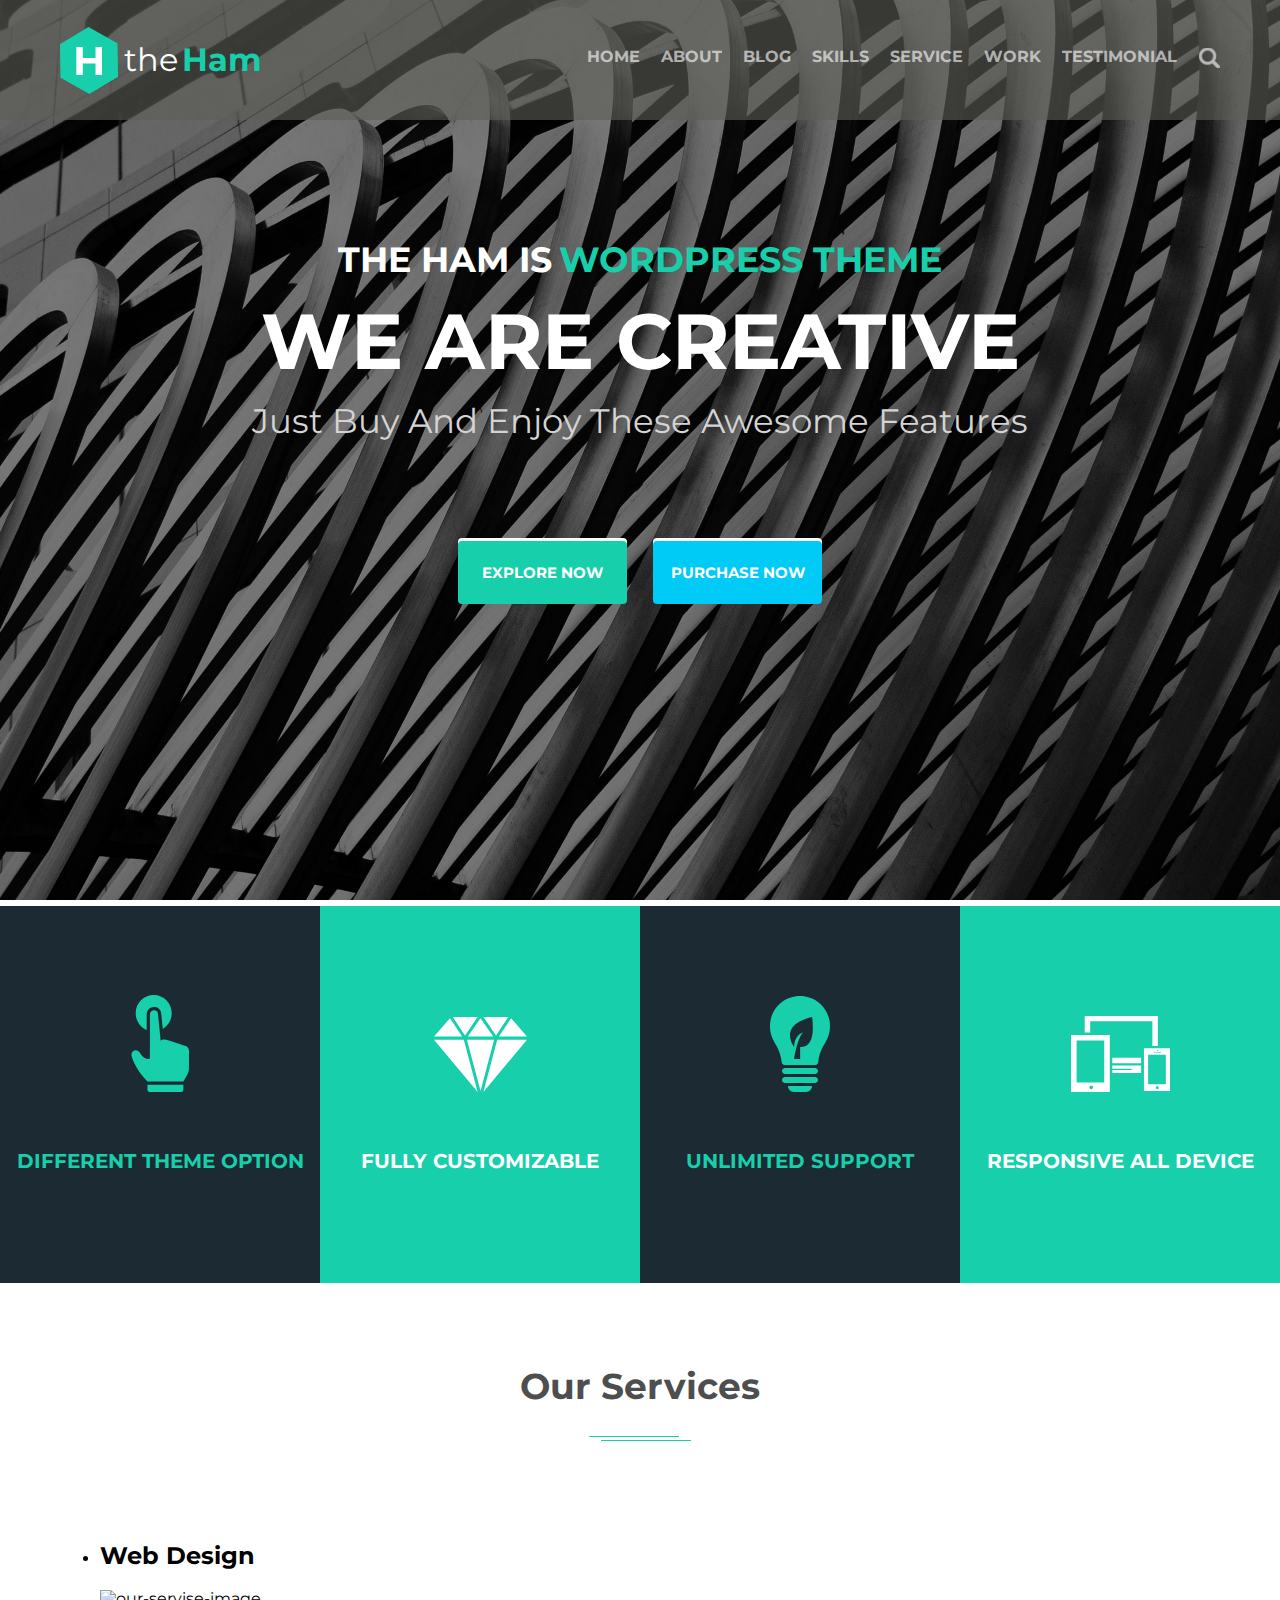
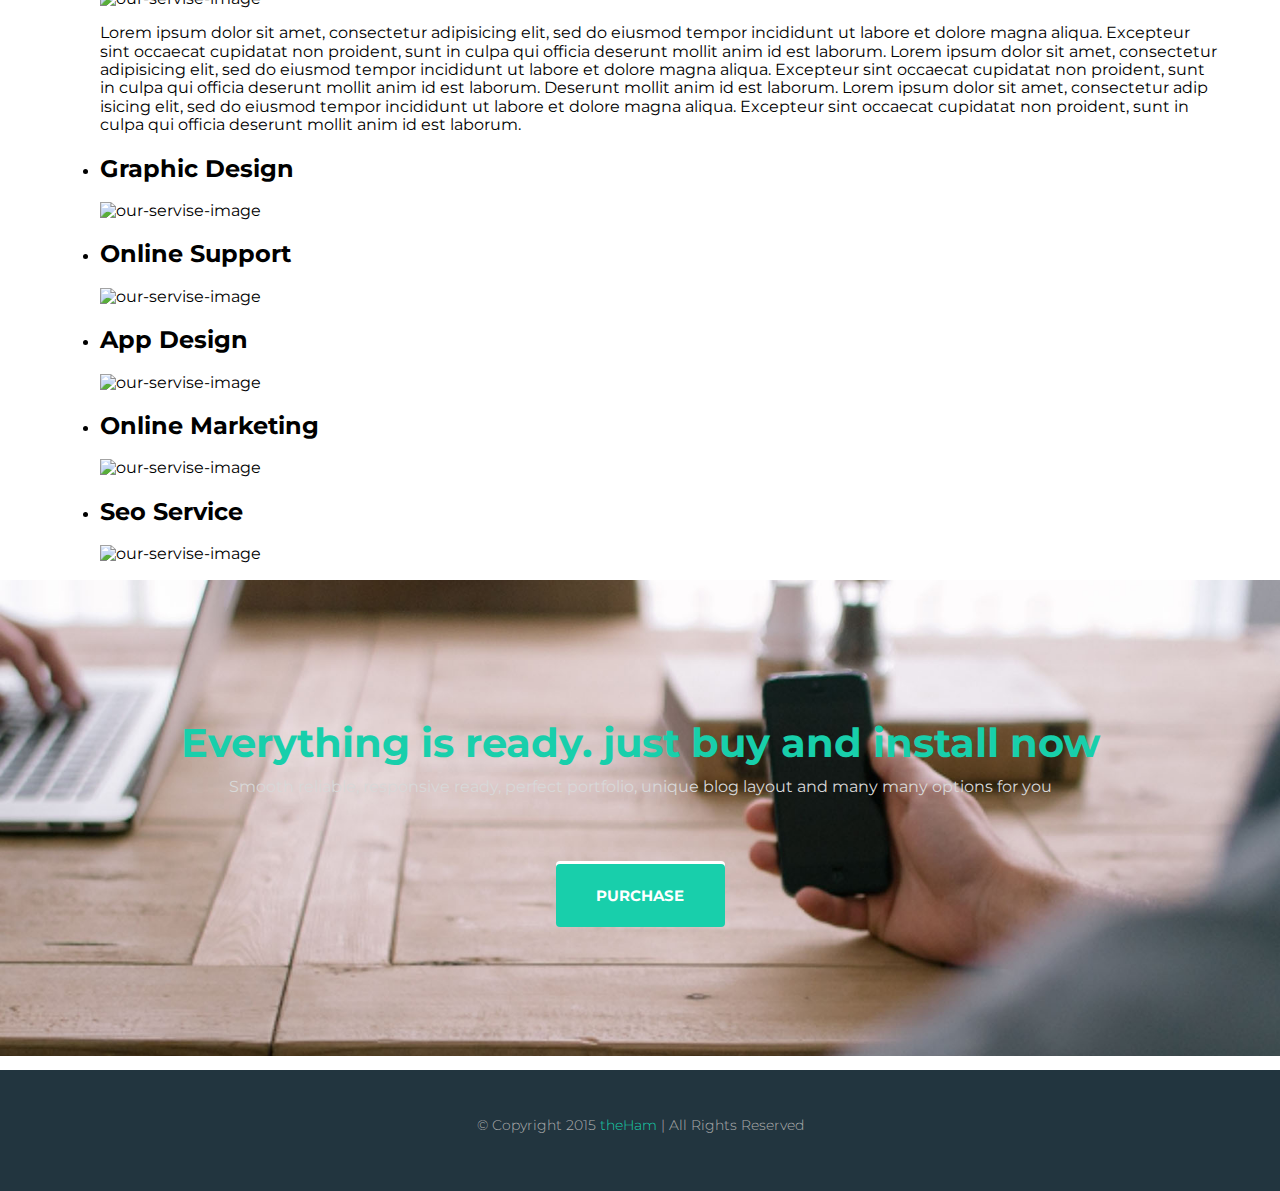
==== index.html @ 10da003f "add fotter, font" ====
<!DOCTYPE html>
<html lang="en">

<head>
    <meta charset="UTF-8">
    <meta http-equiv="X-UA-Compatible" content="IE=edge">
    <meta name="viewport" content="width=device-width, initial-scale=1.0">
    <title>Document</title>
    <link rel="preconnect" href="https://fonts.googleapis.com">
    <link rel="preconnect" href="https://fonts.gstatic.com" crossorigin>
    <link href="https://fonts.googleapis.com/css2?family=Montserrat:ital,wght@0,300;0,700;1,400&display=swap"
        rel="stylesheet">
    <link rel="stylesheet" href="./styles/normalize.css">
    <link rel="stylesheet" href="./styles/style.css">

</head>

<body>
    <header class="header">

        <div class="header-section">
            <div class="wrapper header-wrapper">
                <div class="header-section-logo">
                    <a href="#" class="logo-link">
                        <div class="header-logo"><img src="./img/header/header-logo.svg" alt="logo">
                            <img class="h-inside-logo" src="./img/header/h-inside-logo.svg" alt="h-inside-logo">
                        </div>
                        <div class="header-logo-text">
                            <span class="header-logo-first-words">the</span>
                            <span class="header-logo-second-words">ham</span>
                        </div>
                    </a>

                </div>

                <div class="header-nav">
                    <ul class="header-nav-list">
                        <li class="header-nav-list-item"><a class="header-nav-list-item-a" href="#">home</a></li>
                        <li class="header-nav-list-item"><a class="header-nav-list-item-a" href="#">About</a></li>
                        <li class="header-nav-list-item"><a class="header-nav-list-item-a" href="#">Blog</a></li>
                        <li class="header-nav-list-item"><a class="header-nav-list-item-a" href="#">Skills</a></li>
                        <li class="header-nav-list-item"><a class="header-nav-list-item-a" href="#">Service</a></li>
                        <li class="header-nav-list-item"><a class="header-nav-list-item-a" href="#">Work</a></li>
                        <li class="header-nav-list-item"><a class="header-nav-list-item-a" href="#">Testimonial</a></li>
                        <li class="header-nav-list-item header-search-icon"><a href="#"><img
                                    src="./img/header/header-search-icon.svg" alt="search"></a></li>
                    </ul>
                </div>
            </div>
            <div class="main-header-section">
                <h2 class="header-title">
                    <span class="main-header-title-white-text">The Ham is</span>
                    <span class="main-header-title-green-text">Wordpress theme</span>
                </h2>
                <h1 class="main-header-title">we are creative</h1>
                <p class="header-title-description">Just Buy And Enjoy These Awesome Features</p>
                <div class="header-button">
                    <div class="explore-now button"><a href="#" class="button-a">explore now</a></div>
                    <div class="purchase-now button"><a href="#" class="button-a">purchase now</a></div>
                </div>

            </div>

        </div>

    </header>
    <main>
        <div class="our-servise-section-card">
            <div class="tile-list">
                <div class="tile-list-card">
                    <img src="./img/our section/tile-list-card-fingerclick.svg" alt="img-tile-cards"
                        class="tile-list-cards-img">
                    <p class="tile-list-cards-description">Different theme option</p>
                </div>
                <div class="tile-list-card">
                    <img src="./img/our section/tile-list-card-diamond.svg" alt="img-tile-cards"
                        class="tile-list-cards-img">
                    <p class="tile-list-cards-description">fully customizable</p>
                </div>
                <div class="tile-list-card">
                    <img src="./img/our section/tile-list-card-lamp.svg" alt="img-tile-cards"
                        class="tile-list-cards-img">
                    <p class="tile-list-cards-description">unlimited support</p>
                </div>
                <div class="tile-list-card">
                    <img src="./img/our section/tile-list-card-devises.svg" alt="img-tile-cards"
                        class="tile-list-cards-img">
                    <p class="tile-list-cards-description">responsive all device</p>
                </div>
            </div>
            <div class="our-servise-section wrapper">
                <h2 class="our-servise-title bem-block-h2">Our Services</h2>
                <ul class="our-servise-list">
                    <li class="our-servise-list-item">
                        <h2 class="our-servise-list-item-description">Web Design</h2>
                        <img src="#" alt="our-servise-image" class="our-servise-list-image">
                        <p class="our-servise-text">Lorem ipsum dolor sit amet, consectetur adipisicing elit, sed do
                            eiusmod tempor incididunt ut labore et dolore magna aliqua. Excepteur sint occaecat
                            cupidatat non proident, sunt in culpa qui officia deserunt mollit anim id est laborum. Lorem
                            ipsum dolor sit amet, consectetur adipisicing elit, sed do eiusmod tempor incididunt ut
                            labore et dolore magna aliqua. Excepteur sint occaecat cupidatat non proident, sunt in culpa
                            qui officia deserunt mollit anim id est laborum. Deserunt mollit anim id est laborum. Lorem
                            ipsum dolor sit amet, consectetur adip isicing elit, sed do eiusmod tempor incididunt ut
                            labore et dolore magna aliqua. Excepteur sint occaecat cupidatat non proident, sunt in culpa
                            qui officia deserunt mollit anim id est laborum.</p>
                    </li>
                    <li class="our-servise-list-item">
                        <h2 class="our-servise-list-item-description">Graphic Design</h2>
                        <img src="#" alt="our-servise-image" class="our-servise-list-image">
                        <p class="our-servise-text"></p>
                    </li>
                    <li class="our-servise-list-item">
                        <h2 class="our-servise-list-item-description">Online Support</h2>
                        <img src="#" alt="our-servise-image" class="our-servise-list-image">
                        <p class="our-servise-text"></p>
                    </li>
                    <li class="our-servise-list-item">
                        <h2 class="our-servise-list-item-description">App Design</h2>
                        <img src="#" alt="our-servise-image" class="our-servise-list-image">
                        <p class="our-servise-text"></p>
                    </li>
                    <li class="our-servise-list-item">
                        <h2 class="our-servise-list-item-description">Online Marketing</h2>
                        <img src="#" alt="our-servise-image" class="our-servise-list-image">
                        <p class="our-servise-text"></p>
                    </li>
                    <li class="our-servise-list-item">
                        <h2 class="our-servise-list-item-description">Seo Service</h2>
                        <img src="#" alt="our-servise-image" class="our-servise-list-image">
                        <p class="our-servise-text"></p>
                    </li>
                </ul>
            </div>
        </div>
        <div class="buy-and-instal">
            <div class="bai-block wrapper">
                <h2 class="bai-title">Everything is ready. just buy and install now</h2>
                <p class="bai-title-description">Smooth reliable, responsive ready, perfect portfolio, unique blog
                    layout and many many options for you</p>
                <div class="bai-purchase button"><a href="#" class="button-a">purchase</a></div>
            </div>
        </div>
    </main>
    <footer class="footer">
        <p class="footer-description"> © Copyright 2015 <span>theHam</span> | All Rights Reserved</p>
    </footer>
    <script src="./scripts/script.js"></script>
</body>

</html>
---- styles/style.css ----
body {
    margin: 0 auto;
    box-sizing: border-box;
    font-family: "Montserrat", sans-serif;
}

a {
    text-decoration: none;
    position: relative;
}

/*********************************** header ******************************************/

.header {
    background-image: url(../img/header/header-bg.jpg);
    background-repeat: no-repeat;
    background-position: center;
    background-size: cover;
    height: 100vh;
    background-attachment: fixed;
}

.wrapper {
    max-width: 1160px;
    margin: 0 auto;
}

.header-wrapper {
    display: flex;
    justify-content: space-between;
    align-items: center;
    padding: 27px 0 26px;
}

.header-section {
    height: 120px;
    background-color: #5e5d5899;
}
.header-section-logo {
}
.logo-link {
    display: flex;
    align-items: center;
}
.header-logo {
    margin-right: 6px;
    height: 67px;
    width: 58px;
    position: relative;
}

.h-inside-logo {
    position: absolute;
    top: 50%;
    left: 50%;
    transform: translate(-50%, -50%);
}

.header-logo-text {
}
.header-logo-first-words {
    color: #ffffff;
    font-weight: 400;
    font-size: 32px;
}
.header-logo-second-words {
    color: #18cfab;
    font-weight: 700;
    font-size: 32px;
    text-transform: capitalize;
}

.header-nav {
}
.header-nav-list {
    margin: 0;
    display: inline-flex;
    gap: 21px;
}
.header-nav-list-item {
    list-style: none;
}

.header-nav-list-item-a {
    color: #ffffff;
    opacity: 60%;
    text-transform: uppercase;
    font-size: 16px;
    font-weight: 700;
    padding-bottom: 50px;
}

.header-nav-list-item-a::before {
    content: "";
    bottom: 0;
    left: 0;
    position: absolute;
    width: 0%;
    height: 2px;
    color: #18cfab;
    transform: scaleX(0);
}

.header-nav-list-item-a:hover {
    color: #18cfab;
    transition: 0.3s;
}

.header-nav-list-item-a:hover::before {
    color: #18cfab;
    width: 100%;
    transition: 0.3s;
    transform: scaleX(1);
}

.main-header-section {
    position: relative;
    top: 100%;
    display: flex;
    flex-direction: column;
    justify-content: center;
    align-items: center;
    color: #ffffff;
}

.header-title {
    margin: 0 auto;
}
.main-header-title-white-text {
    font-size: 35px;
    font-weight: 700;
    text-transform: uppercase;
}
.main-header-title-green-text {
    color: #18cfab;
    font-size: 35px;
    font-weight: 700;
    text-transform: uppercase;
}
.main-header-title {
    font-size: 78px;
    font-weight: 700;
    margin: 22px auto;
    line-height: 78px;
    text-transform: uppercase;
}
.header-title-description {
    font-size: 34px;
    color: #d4d4d4;
    margin: 0 auto;
}

.header-button {
    margin-top: 100px;
    display: inline-flex;
    gap: 26px;
}

.button {
    width: 169px;
    height: 63px;
    background-color: #18cfab;
    display: flex;
    justify-content: center;
    align-items: center;
    border-radius: 4px;
    cursor: pointer;
    box-shadow: 0 -3px #ffffff;
    position: relative;
}

.button:hover {
    transition: 2s;
    bottom: 3px;
}
.explore-now {
}

.purchase-now {
    background-color: #00cbf6;
}

.button-a {
    color: #ffffff;
    font-weight: 700;
    font-size: 15px;
    text-transform: uppercase;
}

/* .header-search-icon:hover {
    color: #18cfab;
} */
/*************************** our-servise **************************************/

.tile-list {
    display: flex;
}
.tile-list-card {
    width: 25%;
    height: 377px;
    display: flex;
    flex-direction: column;
    justify-content: end;
    align-items: center;
    margin-top: 6px;
}

.tile-list-card:nth-child(odd) {
    background-color: #1c2a33;
    color: #18cfab;
    font-size: 20px;
    font-weight: 700;
    text-transform: uppercase;
}

.tile-list-card:nth-child(even) {
    background-color: #18cfab;
    color: #ffffff;
    font-size: 20px;
    font-weight: 700;
    text-transform: uppercase;
}
.tile-list-cards-img {
}
.tile-list-cards-description {
    margin-bottom: 110px;
}

.tile-list-cards-description:nth-child(odd) {
    margin-top: 48px;
}

.tile-list-cards-description:nth-child(even) {
    margin-top: 58px;
}

.bem-block-h2 {
    font-size: 36px;
    text-transform: capitalize;
    color: #4e4e4e;
    /* text-align: center; */
    display: flex;
    flex-direction: column;
    align-items: center;
    gap: 3px;
}

.our-servise-title {
    margin: 83px auto 101px;
}

.our-servise-title::after,
.our-servise-title::before {
    content: "";
    order: 1;
    display: inline-block;
    width: 90px;
    height: 1px;
    background-color: #18cfab;
}
.our-servise-title::before {
    content: "";
    margin-top: 26px;
    transform: translateX(-6px);
}

.our-servise-title::after {
    content: "";
    transform: translateX(6px);
}
/**************************** buy-and-instal-block **********************************/

.buy-and-instal {
    background-image: url(../img/buy-and-instal/section-2.jpg);
    /* background: rgba(255, 255, 255, 0.2); */
    height: 476px;
    background-repeat: no-repeat;
    background-position: center;
    background-size: cover;
    display: flex;
    align-items: center;
    justify-content: center;
    position: relative;
}

/* .buy-and-instal::after {
    content: "";
    width: 100%;
    height: 100%;
    position: absolute;
    top: 0;
    left: 0;
    background-color: rgba(0, 0, 0, 0.5);
} */

.bai-block {
    display: flex;
    flex-direction: column;
    align-items: center;
    justify-content: center;
}

.bai-title {
    font-weight: 700;
    font-size: 40px;
    color: #18cfab;
    margin: 12px;
}

.bai-title-description {
    font-size: 16px;
    color: #d8d8d8;
    margin: 0 0 67px 0;
}

.bai-purchase {
    display: flex;

    justify-content: center;
}

/************************ footer *******************************/

.footer {
    height: 121px;
    background-color: #22353f;
}

.footer-description {
    font-weight: 300;
    font-size: 14px;
    color: #aeaeae;
    text-align: center;
    padding: 47px 0;
}

.footer-description span {
    color: #18cfab;
}
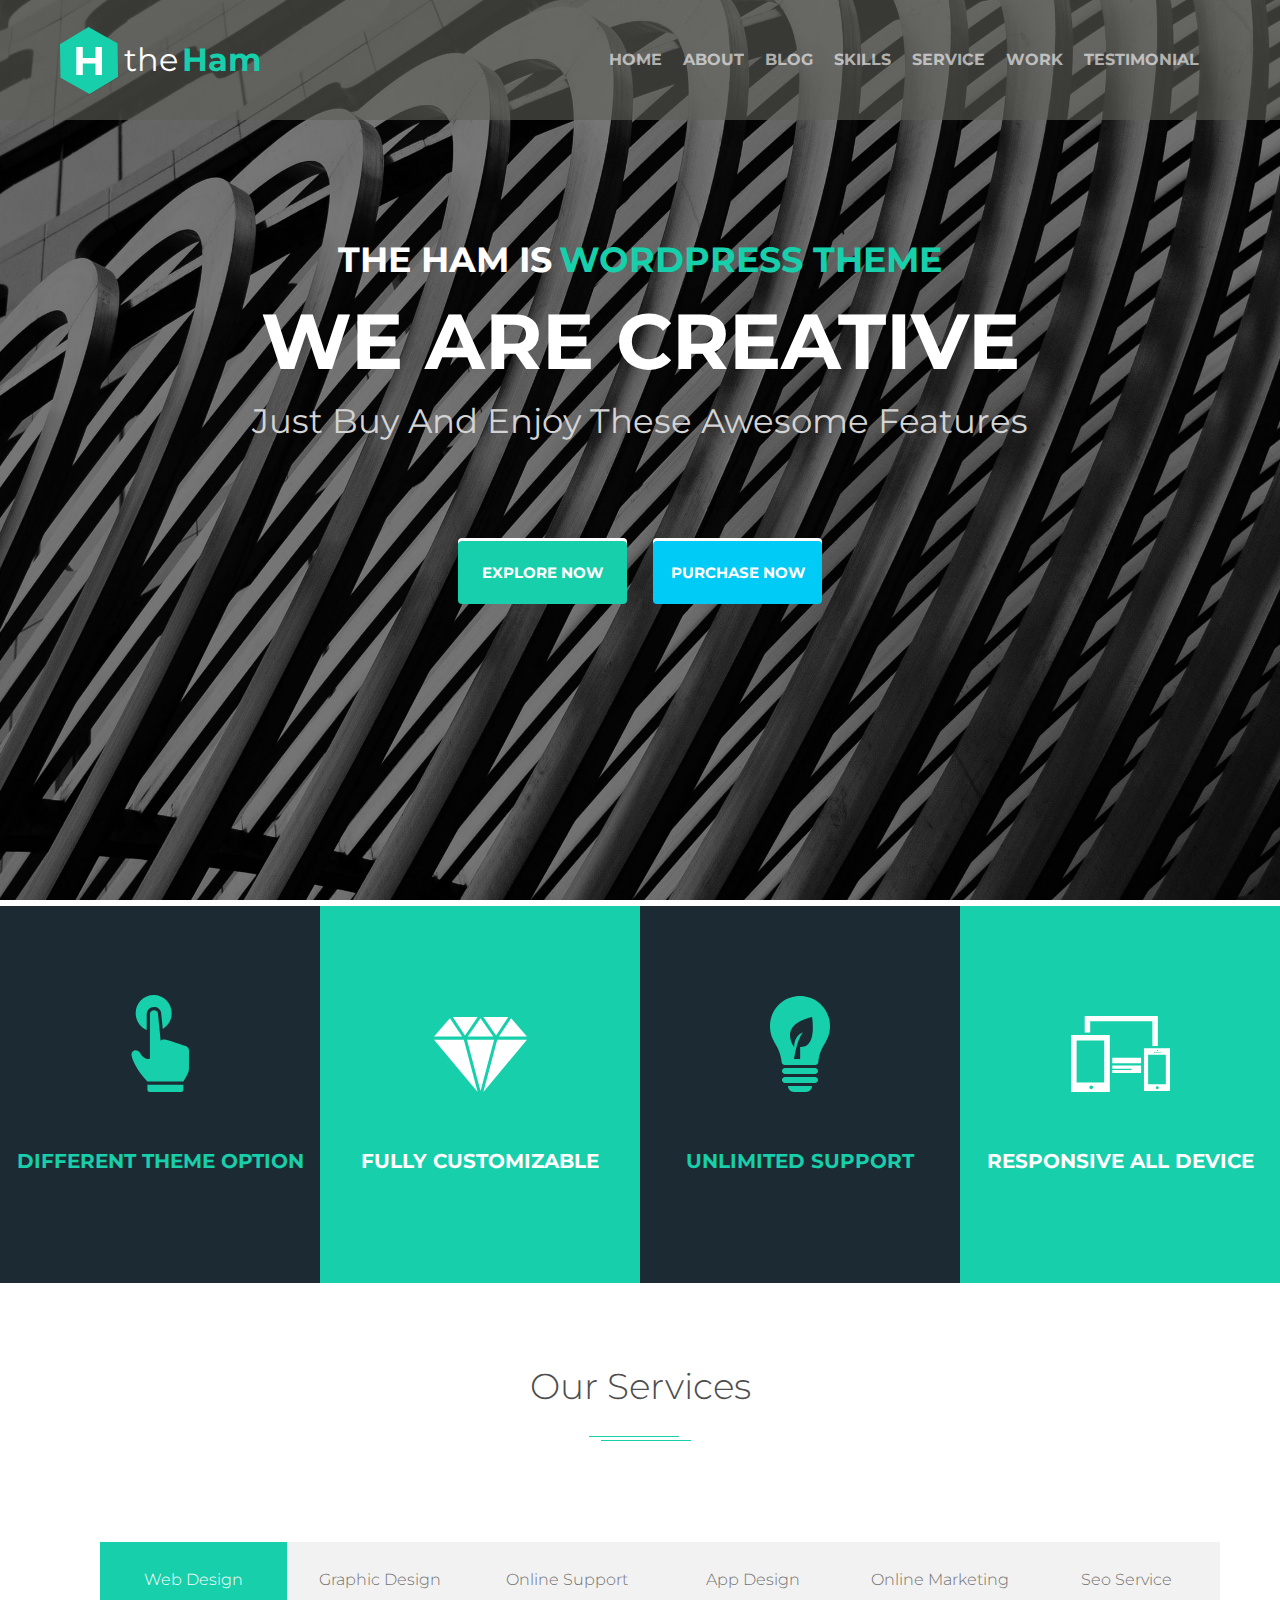
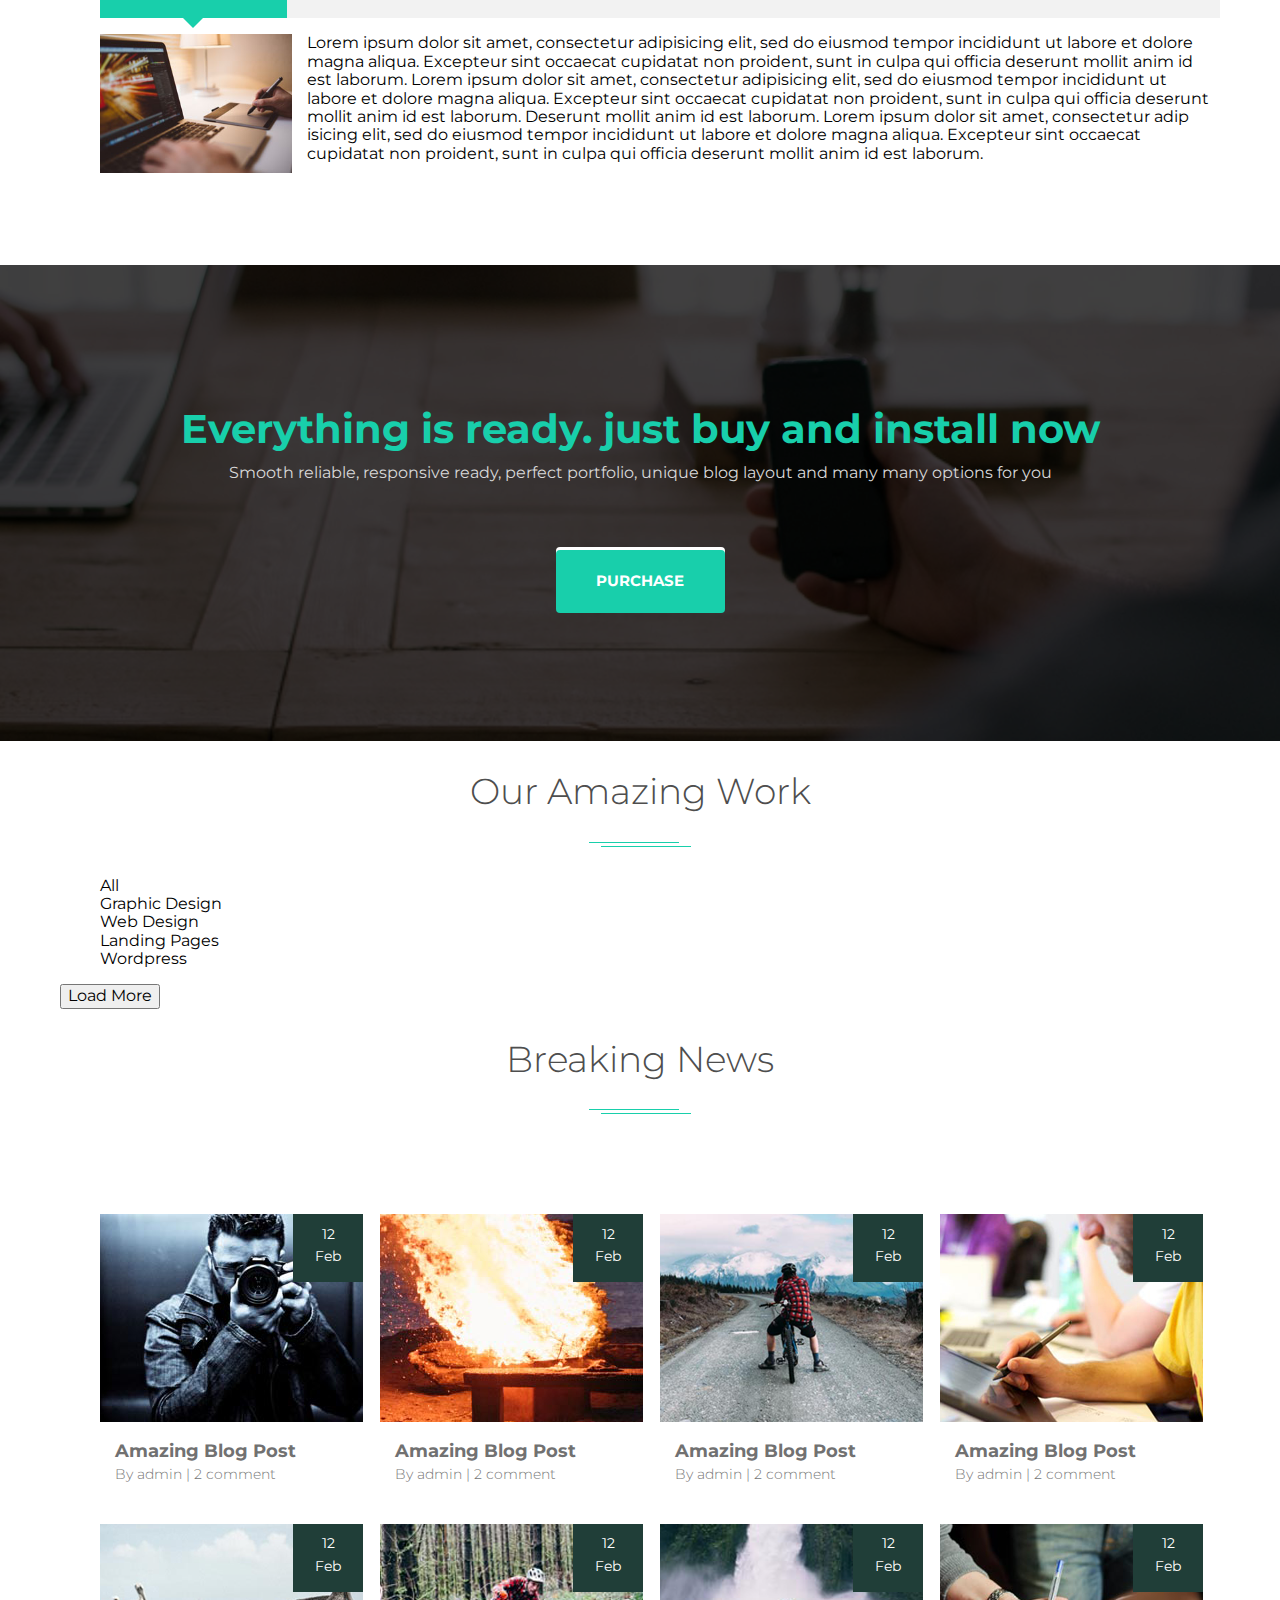
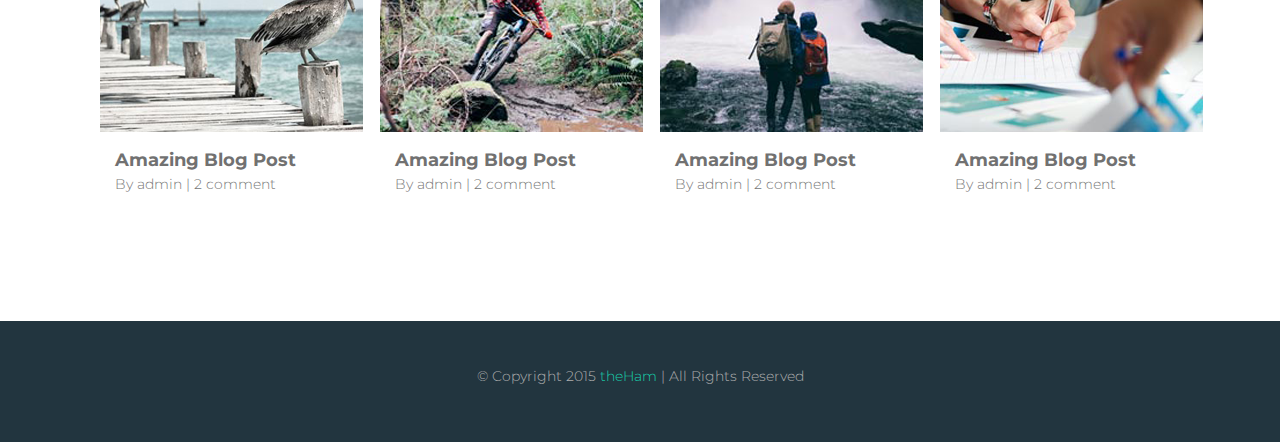
==== commit ed13ed1a: "add breaking news block, add our servise block and js for our servise" ====
--- a/index.html
+++ b/index.html
@@ -17,7 +17,6 @@
 
 <body>
     <header class="header">
-
         <div class="header-section">
             <div class="wrapper header-wrapper">
                 <div class="header-section-logo">
@@ -25,12 +24,12 @@
                         <div class="header-logo"><img src="./img/header/header-logo.svg" alt="logo">
                             <img class="h-inside-logo" src="./img/header/h-inside-logo.svg" alt="h-inside-logo">
                         </div>
+
                         <div class="header-logo-text">
                             <span class="header-logo-first-words">the</span>
                             <span class="header-logo-second-words">ham</span>
                         </div>
                     </a>
-
                 </div>
 
                 <div class="header-nav">
@@ -42,11 +41,15 @@
                         <li class="header-nav-list-item"><a class="header-nav-list-item-a" href="#">Service</a></li>
                         <li class="header-nav-list-item"><a class="header-nav-list-item-a" href="#">Work</a></li>
                         <li class="header-nav-list-item"><a class="header-nav-list-item-a" href="#">Testimonial</a></li>
-                        <li class="header-nav-list-item header-search-icon"><a href="#"><img
-                                    src="./img/header/header-search-icon.svg" alt="search"></a></li>
+                        <li class="header-nav-list-item header-search-icon">
+                            <a href="#">
+                                <imgsrc=". /img/header/header-search-icon.svg" alt="search">
+                            </a>
+                        </li>
                     </ul>
                 </div>
             </div>
+
             <div class="main-header-section">
                 <h2 class="header-title">
                     <span class="main-header-title-white-text">The Ham is</span>
@@ -58,12 +61,12 @@
                     <div class="explore-now button"><a href="#" class="button-a">explore now</a></div>
                     <div class="purchase-now button"><a href="#" class="button-a">purchase now</a></div>
                 </div>
-
-            </div>
-
-        </div>
-
+            </div>
+        </div>
     </header>
+
+
+
     <main>
         <div class="our-servise-section-card">
             <div class="tile-list">
@@ -72,66 +75,151 @@
                         class="tile-list-cards-img">
                     <p class="tile-list-cards-description">Different theme option</p>
                 </div>
+
                 <div class="tile-list-card">
                     <img src="./img/our section/tile-list-card-diamond.svg" alt="img-tile-cards"
                         class="tile-list-cards-img">
                     <p class="tile-list-cards-description">fully customizable</p>
                 </div>
+
                 <div class="tile-list-card">
                     <img src="./img/our section/tile-list-card-lamp.svg" alt="img-tile-cards"
                         class="tile-list-cards-img">
                     <p class="tile-list-cards-description">unlimited support</p>
                 </div>
+
                 <div class="tile-list-card">
                     <img src="./img/our section/tile-list-card-devises.svg" alt="img-tile-cards"
                         class="tile-list-cards-img">
                     <p class="tile-list-cards-description">responsive all device</p>
                 </div>
             </div>
+
+
             <div class="our-servise-section wrapper">
                 <h2 class="our-servise-title bem-block-h2">Our Services</h2>
                 <ul class="our-servise-list">
-                    <li class="our-servise-list-item">
+                    <li class="our-servise-list-item active" data-tab="#tab_1">
                         <h2 class="our-servise-list-item-description">Web Design</h2>
-                        <img src="#" alt="our-servise-image" class="our-servise-list-image">
-                        <p class="our-servise-text">Lorem ipsum dolor sit amet, consectetur adipisicing elit, sed do
-                            eiusmod tempor incididunt ut labore et dolore magna aliqua. Excepteur sint occaecat
-                            cupidatat non proident, sunt in culpa qui officia deserunt mollit anim id est laborum. Lorem
-                            ipsum dolor sit amet, consectetur adipisicing elit, sed do eiusmod tempor incididunt ut
-                            labore et dolore magna aliqua. Excepteur sint occaecat cupidatat non proident, sunt in culpa
-                            qui officia deserunt mollit anim id est laborum. Deserunt mollit anim id est laborum. Lorem
-                            ipsum dolor sit amet, consectetur adip isicing elit, sed do eiusmod tempor incididunt ut
-                            labore et dolore magna aliqua. Excepteur sint occaecat cupidatat non proident, sunt in culpa
-                            qui officia deserunt mollit anim id est laborum.</p>
-                    </li>
-                    <li class="our-servise-list-item">
+                    </li>
+
+                    <li class="our-servise-list-item" data-tab="#tab_2">
                         <h2 class="our-servise-list-item-description">Graphic Design</h2>
-                        <img src="#" alt="our-servise-image" class="our-servise-list-image">
-                        <p class="our-servise-text"></p>
-                    </li>
-                    <li class="our-servise-list-item">
+                    </li>
+
+                    <li class="our-servise-list-item" data-tab="#tab_3">
                         <h2 class="our-servise-list-item-description">Online Support</h2>
-                        <img src="#" alt="our-servise-image" class="our-servise-list-image">
-                        <p class="our-servise-text"></p>
-                    </li>
-                    <li class="our-servise-list-item">
+                    </li>
+
+                    <li class="our-servise-list-item" data-tab="#tab_4">
                         <h2 class="our-servise-list-item-description">App Design</h2>
-                        <img src="#" alt="our-servise-image" class="our-servise-list-image">
-                        <p class="our-servise-text"></p>
-                    </li>
-                    <li class="our-servise-list-item">
+                    </li>
+
+                    <li class="our-servise-list-item" data-tab="#tab_5">
                         <h2 class="our-servise-list-item-description">Online Marketing</h2>
-                        <img src="#" alt="our-servise-image" class="our-servise-list-image">
-                        <p class="our-servise-text"></p>
-                    </li>
-                    <li class="our-servise-list-item">
+                    </li>
+
+                    <li class="our-servise-list-item" data-tab="#tab_6">
                         <h2 class="our-servise-list-item-description">Seo Service</h2>
-                        <img src="#" alt="our-servise-image" class="our-servise-list-image">
-                        <p class="our-servise-text"></p>
                     </li>
                 </ul>
-            </div>
-        </div>
+
+                <ul class="our-servise-list-description">
+                    <li class="our-servise-list-description-item active" id="1">
+                        <img src="./img/our section/our-servises/web-design.jpg" alt="our-servise-image"
+                            class="our-servise-list-image">
+                        <p class="our-servise-list-paragrph"> Lorem ipsum dolor sit amet, consectetur adipisicing
+                            elit,
+                            sed do
+                            eiusmod tempor incididunt ut labore et dolore magna aliqua. Excepteur sint occaecat
+                            cupidatat non proident, sunt in culpa qui officia deserunt mollit anim id est laborum. Lorem
+                            ipsum dolor sit amet, consectetur adipisicing elit, sed do eiusmod tempor incididunt ut
+                            labore et dolore magna aliqua. Excepteur sint occaecat cupidatat non proident, sunt in culpa
+                            qui officia deserunt mollit anim id est laborum. Deserunt mollit anim id est laborum. Lorem
+                            ipsum dolor sit amet, consectetur adip isicing elit, sed do eiusmod tempor incididunt ut
+                            labore et dolore magna aliqua. Excepteur sint occaecat cupidatat non proident, sunt in culpa
+                            qui officia deserunt mollit anim id est laborum.</p>
+                    </li>
+
+                    <li class="our-servise-list-description-item" id="2">
+                        <img src="./img/our section/our-servises/graphic-design.jpg" alt="our-servise-image"
+                            class="our-servise-list-image">
+                        <p class="our-servise-list-paragrph">Lorem ipsum dolor sit amet, consectetur adipisicing elit,
+                            sed do
+                            eiusmod tempor incididunt ut labore et dolore magna aliqua. Excepteur sint occaecat
+                            cupidatat non proident, sunt in culpa qui officia deserunt mollit anim id est laborum. Lorem
+                            ipsum dolor sit amet, consectetur adipisicing elit, sed do eiusmod tempor incididunt ut
+                            labore et dolore magna aliqua. Excepteur sint occaecat cupidatat non proident, sunt in culpa
+                            qui officia deserunt mollit anim id est laborum. Deserunt mollit anim id est laborum. Lorem
+                            ipsum dolor sit amet, consectetur adip isicing elit, sed do eiusmod tempor incididunt ut
+                            labore et dolore magna aliqua. Excepteur sint occaecat cupidatat non proident, sunt in culpa
+                            qui officia deserunt mollit anim id est laborum.</p>
+                    </li>
+
+                    <li class="our-servise-list-description-item" id="3">
+                        <img src="./img/our section/our-servises/online-support.jpg" alt="our-servise-image"
+                            class="our-servise-list-image">
+                        <p class="our-servise-list-paragrph">Lorem ipsum dolor sit amet, consectetur adipisicing elit,
+                            sed do
+                            eiusmod tempor incididunt ut labore et dolore magna aliqua. Excepteur sint occaecat
+                            cupidatat non proident, sunt in culpa qui officia deserunt mollit anim id est laborum. Lorem
+                            ipsum dolor sit amet, consectetur adipisicing elit, sed do eiusmod tempor incididunt ut
+                            labore et dolore magna aliqua. Excepteur sint occaecat cupidatat non proident, sunt in culpa
+                            qui officia deserunt mollit anim id est laborum. Deserunt mollit anim id est laborum. Lorem
+                            ipsum dolor sit amet, consectetur adip isicing elit, sed do eiusmod tempor incididunt ut
+                            labore et dolore magna aliqua. Excepteur sint occaecat cupidatat non proident, sunt in culpa
+                            qui officia deserunt mollit anim id est laborum.</p>
+                    </li>
+
+                    <li class="our-servise-list-description-item" id="4">
+                        <img src="./img/our section/our-servises/online-marketing.jpg" alt="our-servise-image"
+                            class="our-servise-list-image">
+                        <p class="our-servise-list-paragrph">Lorem ipsum dolor sit amet, consectetur adipisicing elit,
+                            sed do
+                            eiusmod tempor incididunt ut labore et dolore magna aliqua. Excepteur sint occaecat
+                            cupidatat non proident, sunt in culpa qui officia deserunt mollit anim id est laborum. Lorem
+                            ipsum dolor sit amet, consectetur adipisicing elit, sed do eiusmod tempor incididunt ut
+                            labore et dolore magna aliqua. Excepteur sint occaecat cupidatat non proident, sunt in culpa
+                            qui officia deserunt mollit anim id est laborum. Deserunt mollit anim id est laborum. Lorem
+                            ipsum dolor sit amet, consectetur adip isicing elit, sed do eiusmod tempor incididunt ut
+                            labore et dolore magna aliqua. Excepteur sint occaecat cupidatat non proident, sunt in culpa
+                            qui officia deserunt mollit anim id est laborum.</p>
+                    </li>
+
+                    <li class="our-servise-list-description-item" id="5">
+                        <img src="./img/our section/our-servises/app-design.jpg" alt="our-servise-image"
+                            class="our-servise-list-image">
+                        <p class="our-servise-list-paragrph">Lorem ipsum dolor sit amet, consectetur adipisicing elit,
+                            sed do
+                            eiusmod tempor incididunt ut labore et dolore magna aliqua. Excepteur sint occaecat
+                            cupidatat non proident, sunt in culpa qui officia deserunt mollit anim id est laborum. Lorem
+                            ipsum dolor sit amet, consectetur adipisicing elit, sed do eiusmod tempor incididunt ut
+                            labore et dolore magna aliqua. Excepteur sint occaecat cupidatat non proident, sunt in culpa
+                            qui officia deserunt mollit anim id est laborum. Deserunt mollit anim id est laborum. Lorem
+                            ipsum dolor sit amet, consectetur adip isicing elit, sed do eiusmod tempor incididunt ut
+                            labore et dolore magna aliqua. Excepteur sint occaecat cupidatat non proident, sunt in culpa
+                            qui officia deserunt mollit anim id est laborum.</p>
+                    </li>
+
+                    <li class="our-servise-list-description-item" id="6">
+                        <img src="./img/our section/our-servises/seo-service.jpg" alt="our-servise-image"
+                            class="our-servise-list-image">
+                        <p class="our-servise-list-paragrph">Lorem ipsum dolor sit amet, consectetur adipisicing elit,
+                            sed do
+                            eiusmod tempor incididunt ut labore et dolore magna aliqua. Excepteur sint occaecat
+                            cupidatat non proident, sunt in culpa qui officia deserunt mollit anim id est laborum. Lorem
+                            ipsum dolor sit amet, consectetur adipisicing elit, sed do eiusmod tempor incididunt ut
+                            labore et dolore magna aliqua. Excepteur sint occaecat cupidatat non proident, sunt in culpa
+                            qui officia deserunt mollit anim id est laborum. Deserunt mollit anim id est laborum. Lorem
+                            ipsum dolor sit amet, consectetur adip isicing elit, sed do eiusmod tempor incididunt ut
+                            labore et dolore magna aliqua. Excepteur sint occaecat cupidatat non proident, sunt in culpa
+                            qui officia deserunt mollit anim id est laborum.</p>
+                    </li>
+                </ul>
+            </div>
+        </div>
+
+
         <div class="buy-and-instal">
             <div class="bai-block wrapper">
                 <h2 class="bai-title">Everything is ready. just buy and install now</h2>
@@ -140,7 +228,113 @@
                 <div class="bai-purchase button"><a href="#" class="button-a">purchase</a></div>
             </div>
         </div>
+
+
+
+        <div class="our-amazing-work wrapper">
+            <h2 class="oaw-title bem-block-h2">
+                Our Amazing Work
+            </h2>
+            <ul class="oaw-tabs">
+                <li class="oaw-tabs-item">All</li>
+                <li class="oaw-tabs-item">Graphic Design</li>
+                <li class="oaw-tabs-item">Web Design</li>
+                <li class="oaw-tabs-item">Landing Pages</li>
+                <li class="oaw-tabs-item">Wordpress</li>
+            </ul>
+            <div class="oaw-cards">
+                <div class="oaw-cards-img"></div>
+                <div class="oaw-cards-img"></div>
+                <div class="oaw-cards-img"></div>
+                <div class="oaw-cards-img"></div>
+                <div class="oaw-cards-img"></div>
+                <div class="oaw-cards-img"></div>
+                <div class="oaw-cards-img"></div>
+                <div class="oaw-cards-img"></div>
+                <div class="oaw-cards-img"></div>
+                <div class="oaw-cards-img"></div>
+                <div class="oaw-cards-img"></div>
+                <div class="oaw-cards-img"></div>
+            </div>
+
+            <button class="load-more">Load More</button>
+        </div>
+
+
+        <div class="breaking-news wrapper">
+            <h2 class="bn-title bem-block-h2">Breaking News</h2>
+            <ul class="bn-cards">
+                <li class="bn-cards-item">
+                    <div class="bn-cards-item-date"><span>12</span><span>Feb</span></div>
+                    <img src="./img/breaking-news/bn1.png" alt="breaking news pictures" class="bn-cards-item-img">
+                    <div class="bn-cards-item-post-title">
+                        <h2 class="bn-cards-item-title">Amazing Blog Post</h2>
+                        <p class="bn-cards-item-description">By admin | 2 comment</p>
+                    </div>
+
+                </li>
+                <li class="bn-cards-item">
+                    <div class="bn-cards-item-date"><span>12</span><span>Feb</span></div>
+                    <img src="./img/breaking-news/bn2.png" alt="breaking news pictures" class="bn-cards-item-img">
+                    <div class="bn-cards-item-post-title">
+                        <h2 class="bn-cards-item-title">Amazing Blog Post</h2>
+                        <p class="bn-cards-item-description">By admin | 2 comment</p>
+                    </div>
+                </li>
+                <li class="bn-cards-item">
+                    <div class="bn-cards-item-date"><span>12</span><span>Feb</span></div>
+                    <img src="./img/breaking-news/bn3.png" alt="breaking news pictures" class="bn-cards-item-img">
+                    <div class="bn-cards-item-post-title">
+                        <h2 class="bn-cards-item-title">Amazing Blog Post</h2>
+                        <p class="bn-cards-item-description">By admin | 2 comment</p>
+                    </div>
+                </li>
+                <li class="bn-cards-item">
+                    <div class="bn-cards-item-date"><span>12</span><span>Feb</span></div>
+                    <img src="./img/breaking-news/bn4.png" alt="breaking news pictures" class="bn-cards-item-img">
+                    <div class="bn-cards-item-post-title">
+                        <h2 class="bn-cards-item-title">Amazing Blog Post</h2>
+                        <p class="bn-cards-item-description">By admin | 2 comment</p>
+                    </div>
+                </li>
+                <li class="bn-cards-item">
+                    <div class="bn-cards-item-date"><span>12</span><span>Feb</span></div>
+                    <img src="./img/breaking-news/bn5.png" alt="breaking news pictures" class="bn-cards-item-img">
+                    <div class="bn-cards-item-post-title">
+                        <h2 class="bn-cards-item-title">Amazing Blog Post</h2>
+                        <p class="bn-cards-item-description">By admin | 2 comment</p>
+                    </div>
+                </li>
+                <li class="bn-cards-item">
+                    <div class="bn-cards-item-date"><span>12</span><span>Feb</span></div>
+                    <img src="./img/breaking-news/bn6.png" alt="breaking news pictures" class="bn-cards-item-img">
+                    <div class="bn-cards-item-post-title">
+                        <h2 class="bn-cards-item-title">Amazing Blog Post</h2>
+                        <p class="bn-cards-item-description">By admin | 2 comment</p>
+                    </div>
+                </li>
+                <li class="bn-cards-item">
+                    <div class="bn-cards-item-date"><span>12</span><span>Feb</span></div>
+                    <img src="./img/breaking-news/bn7.png" alt="breaking news pictures" class="bn-cards-item-img">
+                    <div class="bn-cards-item-post-title">
+                        <h2 class="bn-cards-item-title">Amazing Blog Post</h2>
+                        <p class="bn-cards-item-description">By admin | 2 comment</p>
+                    </div>
+                </li>
+                <li class="bn-cards-item">
+                    <div class="bn-cards-item-date"><span>12</span><span>Feb</span></div>
+                    <img src="./img/breaking-news/bn8.png" alt="breaking news pictures" class="bn-cards-item-img">
+                    <div class="bn-cards-item-post-title">
+                        <h2 class="bn-cards-item-title">Amazing Blog Post</h2>
+                        <p class="bn-cards-item-description">By admin | 2 comment</p>
+                    </div>
+                </li>
+            </ul>
+        </div>
     </main>
+
+
+
     <footer class="footer">
         <p class="footer-description"> © Copyright 2015 <span>theHam</span> | All Rights Reserved</p>
     </footer>
--- a/styles/style.css
+++ b/styles/style.css
@@ -7,6 +7,10 @@
 a {
     text-decoration: none;
     position: relative;
+}
+
+li {
+    list-style: none;
 }
 
 /*********************************** header ******************************************/
@@ -18,7 +22,19 @@
     background-size: cover;
     height: 100vh;
     background-attachment: fixed;
-}
+    position: relative;
+}
+
+/* .header::after {
+    content: "";
+    width: 100%;
+    height: 100%;
+    position: absolute;
+    top: 0;
+    left: 0;
+    background-color: rgba(0, 0, 0, 0.75);
+    z-index: 0;
+} */
 
 .wrapper {
     max-width: 1160px;
@@ -35,8 +51,10 @@
 .header-section {
     height: 120px;
     background-color: #5e5d5899;
+    /* z-index: 2; */
 }
 .header-section-logo {
+    z-index: 2;
 }
 .logo-link {
     display: flex;
@@ -71,6 +89,7 @@
 }
 
 .header-nav {
+    z-index: 2;
 }
 .header-nav-list {
     margin: 0;
@@ -235,10 +254,10 @@
 }
 
 .bem-block-h2 {
+    font-weight: 300;
     font-size: 36px;
     text-transform: capitalize;
     color: #4e4e4e;
-    /* text-align: center; */
     display: flex;
     flex-direction: column;
     align-items: center;
@@ -249,8 +268,8 @@
     margin: 83px auto 101px;
 }
 
-.our-servise-title::after,
-.our-servise-title::before {
+.bem-block-h2::after,
+.bem-block-h2::before {
     content: "";
     order: 1;
     display: inline-block;
@@ -258,21 +277,92 @@
     height: 1px;
     background-color: #18cfab;
 }
-.our-servise-title::before {
+.bem-block-h2::before {
     content: "";
     margin-top: 26px;
     transform: translateX(-6px);
 }
 
-.our-servise-title::after {
+.bem-block-h2::after {
     content: "";
     transform: translateX(6px);
+}
+
+.our-servise-list {
+    display: flex;
+}
+.our-servise-list-item {
+    width: 193px;
+    height: 76px;
+    cursor: pointer;
+    display: flex;
+    align-items: center;
+    justify-content: center;
+    position: relative;
+    box-sizing: border-box;
+    background-color: #f2f2f2;
+    border: #18cfab;
+}
+
+.our-servise-list-item:hover {
+    border: 1.5px solid #18cfab;
+    box-sizing: border-box;
+}
+
+.our-servise-list-item.active {
+    background-color: #18cfab;
+    transition: 0.2s;
+}
+
+.our-servise-list-item.active .our-servise-list-item-description {
+    color: #ffffff;
+}
+
+.our-servise-list-item.active::after {
+    content: "";
+    border: 12px solid transparent;
+    border-top: 12px solid #18cfab;
+    position: absolute;
+    left: 50%;
+    margin-left: -12px;
+    bottom: -22px;
+    width: 0;
+}
+
+.our-servise-list-item-description {
+    font-size: 16px;
+    color: #717171;
+    text-transform: capitalize;
+    font-weight: 300;
+}
+
+.our-servise-list-image {
+    height: 139px;
+    width: 192px;
+}
+
+.our-servise-list-description-item {
+    display: inline-flex;
+    gap: 15px;
+    height: 140px;
+    display: none;
+    margin-bottom: 91px;
+    display: none;
+}
+
+.our-servise-list-paragrph {
+    margin: 0;
+    height: 140px;
+    overflow: hidden;
+}
+
+.our-servise-list-description-item.active {
+    display: flex;
 }
 /**************************** buy-and-instal-block **********************************/
 
 .buy-and-instal {
     background-image: url(../img/buy-and-instal/section-2.jpg);
-    /* background: rgba(255, 255, 255, 0.2); */
     height: 476px;
     background-repeat: no-repeat;
     background-position: center;
@@ -283,21 +373,23 @@
     position: relative;
 }
 
-/* .buy-and-instal::after {
+.buy-and-instal::after {
     content: "";
     width: 100%;
     height: 100%;
     position: absolute;
     top: 0;
     left: 0;
-    background-color: rgba(0, 0, 0, 0.5);
-} */
+    background-color: rgba(0, 0, 0, 0.75);
+    z-index: 0;
+}
 
 .bai-block {
     display: flex;
     flex-direction: column;
     align-items: center;
     justify-content: center;
+    z-index: 2;
 }
 
 .bai-title {
@@ -317,6 +409,72 @@
     display: flex;
 
     justify-content: center;
+}
+/**************************** breaking news **********************************/
+.breaking-news {
+}
+.bn-title {
+    margin-bottom: 100px;
+}
+.bn-cards {
+    display: grid;
+    grid-template-columns: repeat(4, 1fr);
+    grid-template-rows: repeat(2, 1fr);
+    gap: 43px 0;
+    margin-bottom: 131px;
+}
+.bn-cards-item {
+    position: relative;
+    cursor: pointer;
+}
+
+.bn-cards-item:hover .bn-cards-item-date {
+    background-color: #18cfab;
+    transition: 0.3s;
+}
+
+.bn-cards-item:hover .bn-cards-item-title {
+    color: #18cfab;
+    transition: 0.3s;
+}
+
+.bn-cards-item-date {
+    display: flex;
+    flex-direction: column;
+    background-color: #203e38;
+    width: 70px;
+    height: 68px;
+    color: #ffffff;
+    font-size: 14px;
+    align-items: center;
+    justify-content: center;
+    position: absolute;
+    right: 17px;
+    top: 0;
+}
+
+.bn-cards-item-date span {
+    margin-bottom: 6px;
+}
+.bn-cards-item-img {
+    height: 208px;
+}
+
+.bn-cards-item-post-title {
+    height: 40px;
+    margin: 14px 0 0 15px;
+}
+.bn-cards-item-title {
+    font-weight: 700;
+    font-size: 18px;
+    color: #717171;
+    margin: 0;
+}
+.bn-cards-item-description {
+    font-weight: 300;
+    font-size: 14px;
+    color: #777777;
+    margin: 5px 0 0 0;
 }
 
 /************************ footer *******************************/
